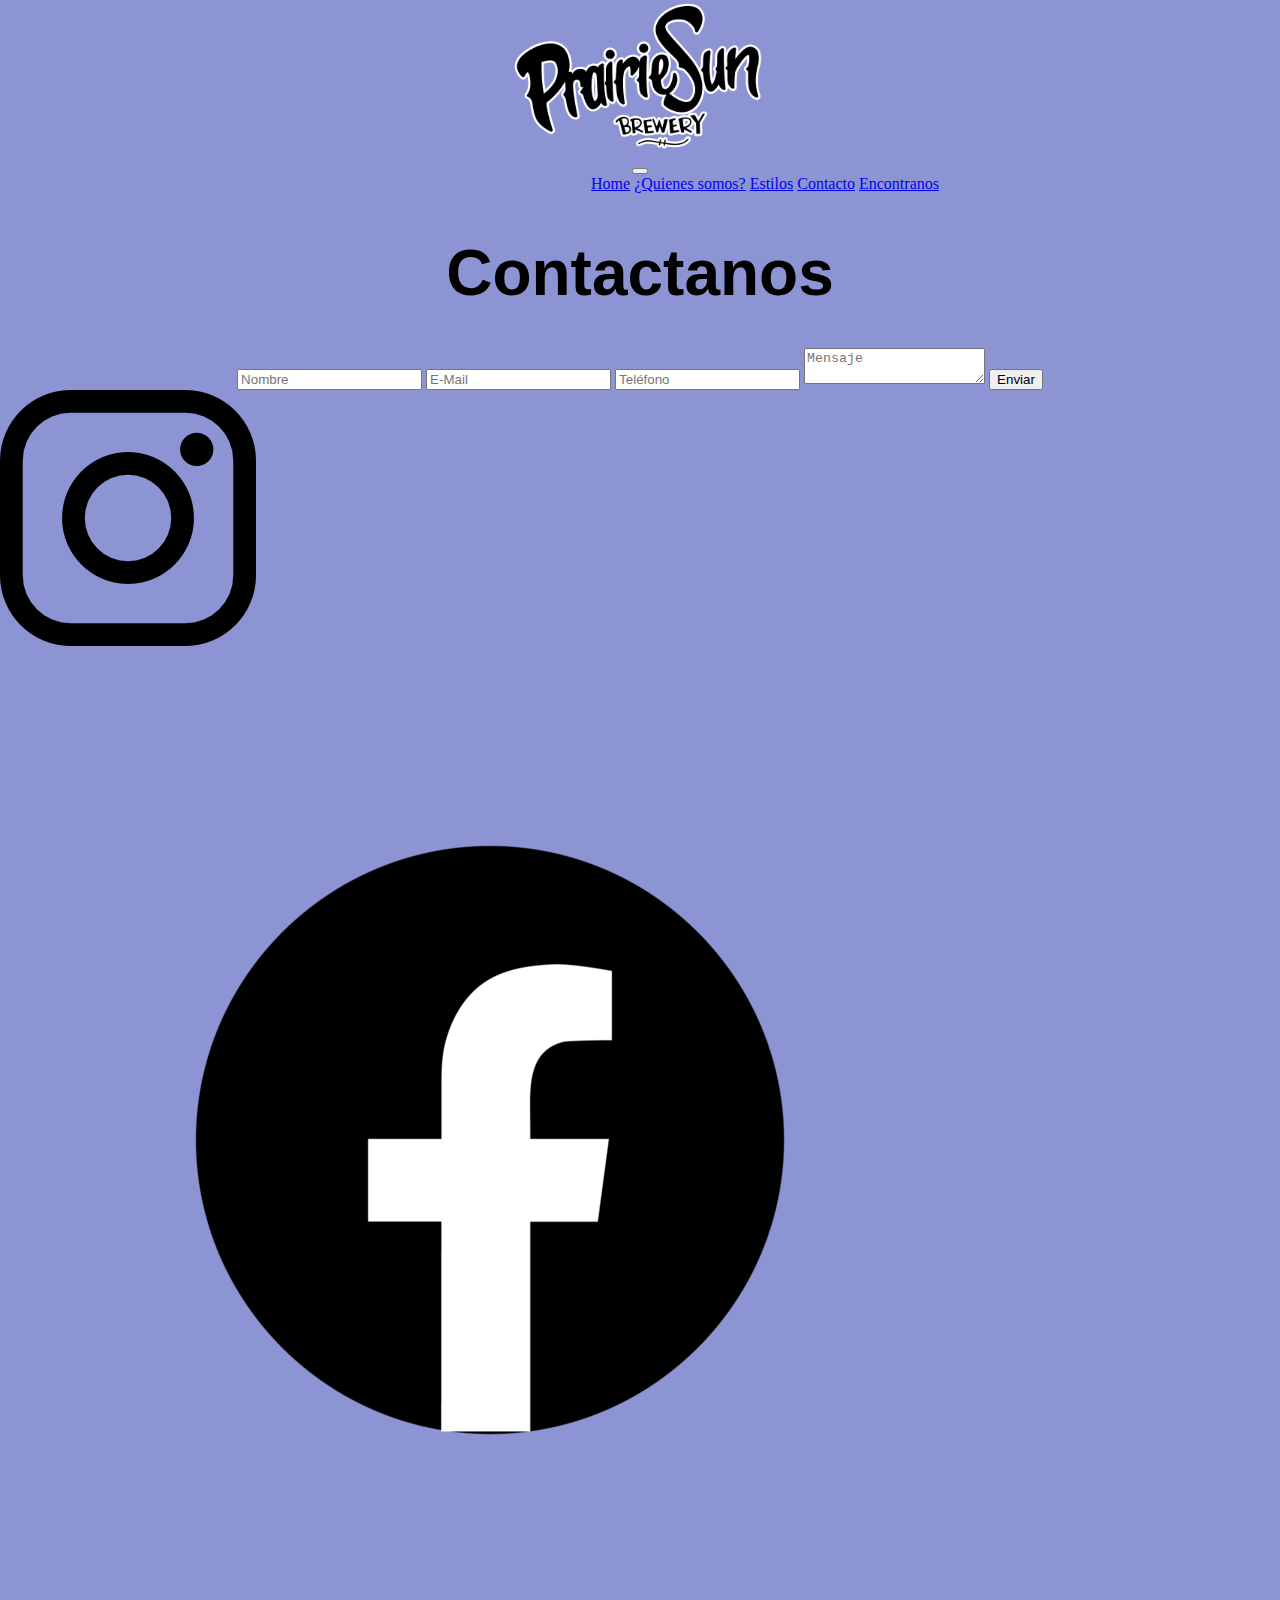
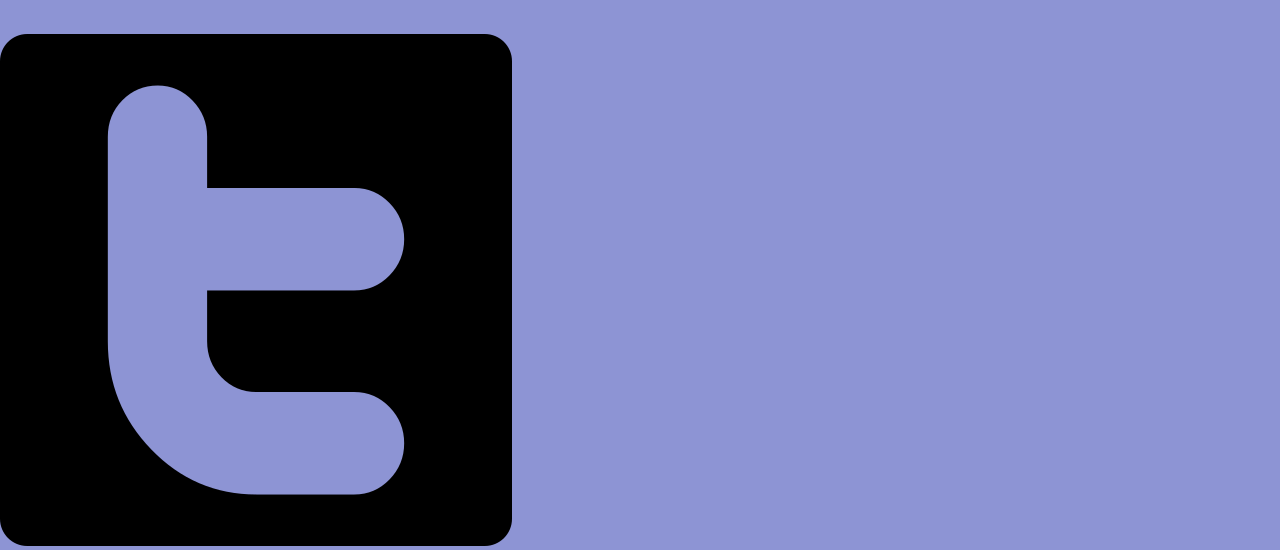
==== Secciones/Contacto.html @ 74720609 "primer commit" ====
<!DOCTYPE html>
<html lang="es">
    <head>
        <meta charset="UTF-8">
        <meta name="viewport" content="width=device-width, initial-scale=1.0">
        <link rel="stylesheet" href="../CSS/style.css">
        <link href="https://cdn.jsdelivr.net/npm/bootstrap@5.3.0/dist/css/bootstrap.min.css" rel="stylesheet" integrity="sha384-9ndCyUaIbzAi2FUVXJi0CjmCapSmO7SnpJef0486qhLnuZ2cdeRhO02iuK6FUUVM" crossorigin="anonymous">
        <title>Proyecto</title>
    </head>
<body>
    <Header>
        <img src="../Imagenes/8c0a12_cb9eb271af204c92bbd8583e2e8f9bdc~mv2.png" alt="logo cerveceria" class="logo">
        <nav class="navbar navbar-expand-lg bg-body-tertiary">
            <div class="container-fluid">
              <button class="navbar-toggler" type="button" data-bs-toggle="collapse" data-bs-target="#navbarNavAltMarkup" aria-controls="navbarNavAltMarkup" aria-expanded="false" aria-label="Toggle navigation">
                <span class="navbar-toggler-icon"></span>
              </button>
              <div class="collapse navbar-collapse navbarf" id="navbarNavAltMarkup">
                <div class="navbar-nav">
                  <a class="nav-link" href="../index.html">Home</a>
                  <a class="nav-link" href="./quienesSomos.html">¿Quienes somos?</a>
                  <a class="nav-link" href="./estilos.html">Estilos</a>
                  <a class="nav-link" href="./Contacto.html">Contacto</a>
                  <a class="nav-link" href="./Encontranos.html">Encontranos</a>
                </div>
              </div>
            </div>
          </nav>
        <h1>Contactanos</h1>
    <div class="contacto">
        <input type="text" name="campo_41566" placeholder="Nombre">
        <input type="email" name="campo_41567" placeholder="E-Mail">
        <input type="text" name="campo_41568" placeholder="Teléfono">
        <textarea name="campo_41569" placeholder="Mensaje"></textarea>
        <input class="btn btn-default" type="submit" name="campo_41570" value="Enviar">
    </div>
    </Header>
    <div> 
      <a href="https://www.instagram.com"> <img src="../Imagenes/87390.png" alt="insta" class="insta"></a>
    </div>
    <div>
        <a href="https://es-la.facebook.com"> <img src="../Imagenes/facebook-logo-facebook-icon-transparent-free-png.webp" alt="face" class="face"></a>
    </div>
    <div>
        <a href="https://twitter.com/?lang=es"> <img src="../Imagenes/49517.png" alt="tw" class="tw"></a>
    </div>
    <script src="https://cdn.jsdelivr.net/npm/bootstrap@5.3.0/dist/js/bootstrap.bundle.min.js" integrity="sha384-geWF76RCwLtnZ8qwWowPQNguL3RmwHVBC9FhGdlKrxdiJJigb/j/68SIy3Te4Bkz" crossorigin="anonymous"></script>
</body>
</html>
---- CSS/style.css ----
@font-face {
    font-family: Windsor;
    src: url(https://strange.com.ar/build/assets/windsoref-bold-webfont-0d8f37c4.woff2) format("woff2"),url(https://strange.com.ar/build/assets/windsoref-bold-webfont-0d8f37c4.woff2) format("woff");
    font-weight: 400;
    font-style: normal
}

html {
    height: 100%;
}

body {
    background-color: #8d94d4 !important;
    height: 100%;
    background-position: center;
    background-repeat: no-repeat;
    background-size: cover;
    position: relative;
    margin: 0;
}

header {
    text-align: center;
}

.logo {
    height: 17vh;
}

/*NavBar*/
.navbarf{
    margin-left: 250px;
    --bs-navbar-nav-link-padding-x: 6rem;
}

/*titulos*/
h1 {
    color: #000000;
    font-family: Windsor,sans-serif;
    font-size: 400%;
    margin-bottom: 3vw;
    text-align: center;
    position: relative;  
}

.latas{
     width:50vw;
     margin-left: 25%;
}

/*quienes somos*/
.sobreNosotros{
    font-size: 26px;
    color: #000000;
    line-height: 1.5;
    text-align: center;
    font-family: monospace;
}

/*Estilos*/
.estilos1{
    font-size: 30px;
    font-family: monospace;
    font-style: italic;
    text-shadow: #000000;
    text-decoration: underline;
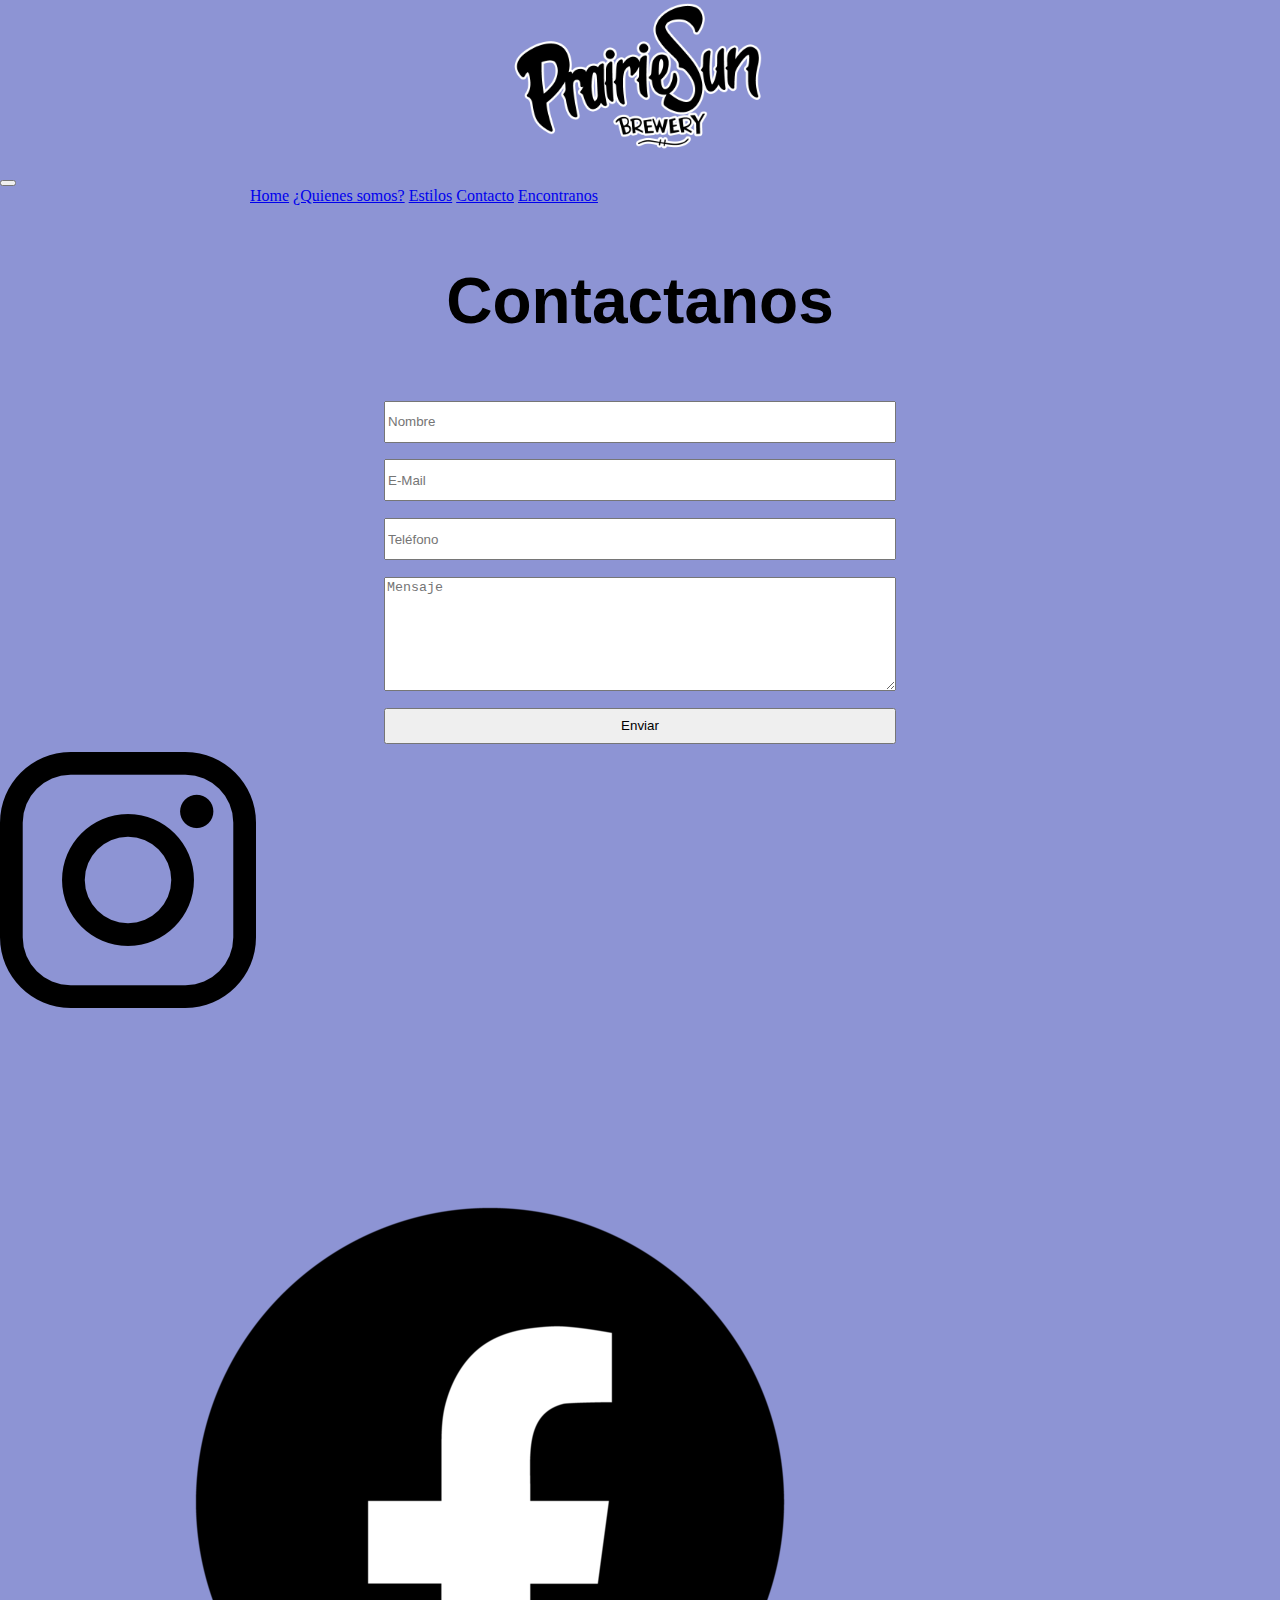
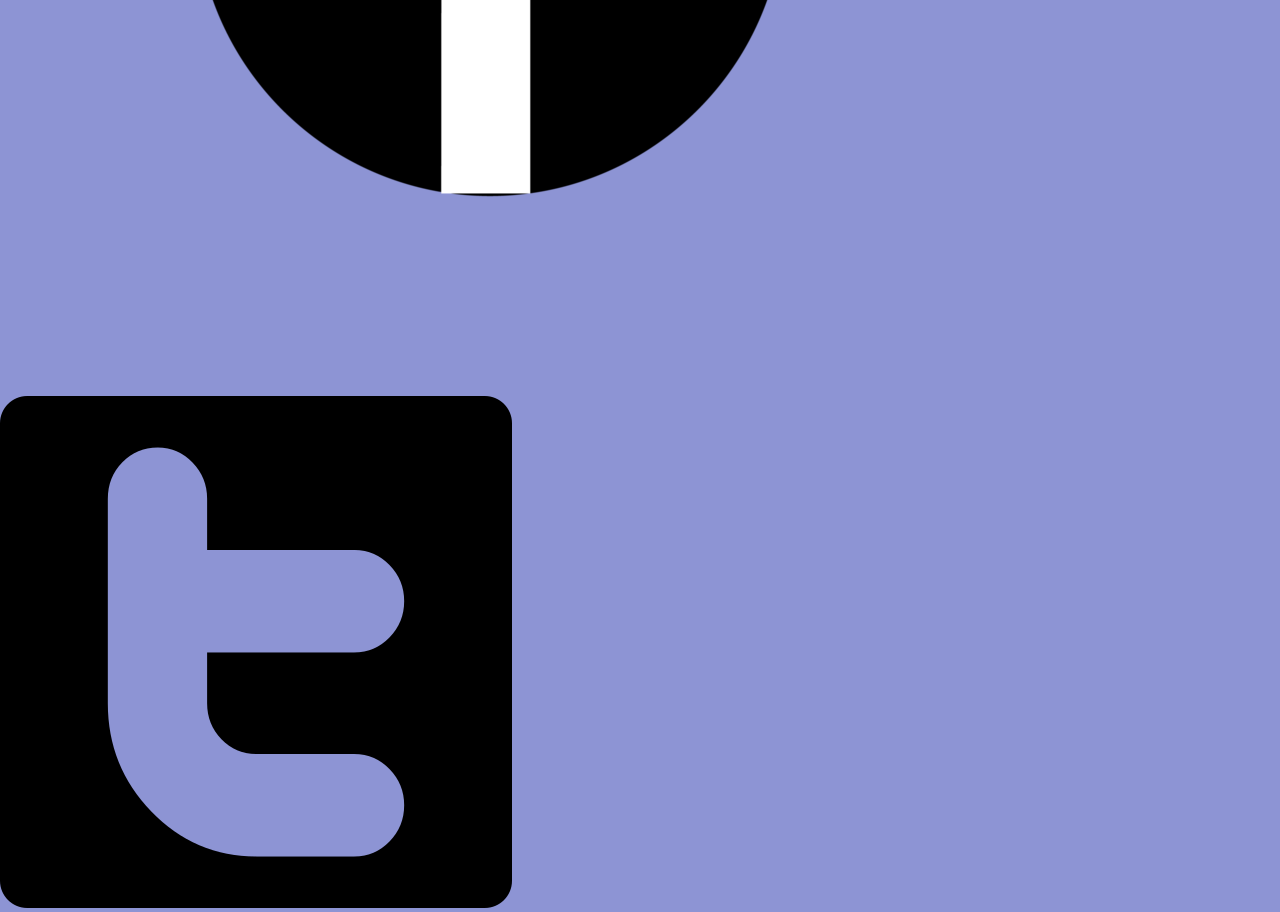
==== commit bc20bb93: "estilos" ====
--- a/Secciones/Contacto.html
+++ b/Secciones/Contacto.html
@@ -35,6 +35,8 @@
         <input class="btn btn-default" type="submit" name="campo_41570" value="Enviar">
     </div>
     </Header>
+
+
     <div> 
       <a href="https://www.instagram.com"> <img src="../Imagenes/87390.png" alt="insta" class="insta"></a>
     </div>
--- a/CSS/style.css
+++ b/CSS/style.css
@@ -20,11 +20,15 @@
 }
 
 header {
-    text-align: center;
+    display:flex;
+    flex-direction: column;
+   justify-content: center;
+   gap:1rem;
 }
 
 .logo {
     height: 17vh;
+    align-self: center;
 }
 
 /*NavBar*/
@@ -44,8 +48,30 @@
 }
 
 .latas{
-     width:50vw;
-     margin-left: 25%;
+    align-self: center;
+}
+
+/* Extra small devices (phones, 600px and down) */
+@media only screen and (max-width: 600px) {}
+
+/* Small devices (portrait tablets and large phones, 600px and up) */
+@media only screen and (min-width: 600px) {}
+
+/* Medium devices (landscape tablets, 768px and up) */
+@media only screen and (min-width: 768px) {}
+
+/* Large devices (laptops/desktops, 992px and up) */
+@media only screen and (min-width: 992px) {
+    .latas{
+        width: 50%;
+    }
+}
+
+/* Extra large devices (large laptops and desktops, 1200px and up) */
+@media only screen and (min-width: 1200px) {
+    .latas{
+        width: 50%;
+    }
 }
 
 /*quienes somos*/
@@ -58,9 +84,94 @@
 }
 
 /*Estilos*/
-.estilos1{
-    font-size: 30px;
-    font-family: monospace;
-    font-style: italic;
-    text-shadow: #000000;
+
+
+
+.cerveza1 {
+    
+    
+    
+   
+    
+}
+
+
+
+
+
+
+
+
+/*contactanos*/
+.contacto{
+    display: inline-flex;
+    flex-direction: column;
+    height: 40vh;
+    width: 40vw;
+    justify-content: space-around;
+    margin-left: 30%;
+}
+
+input {
+    height: 4vh;
+}
+
+textarea{
+    height: 12vh;
+}
+
+
+
+
+
+
+
+
+
+
+
+/*encontranos*/
+h3{
+    font-size: 200%;
+    text-align: center;
     text-decoration: underline;
+}
+
+.hora1{
+    font-size: 150%;
+    flex-grow: 1;
+    line-height: 2;
+    text-align: center;
+}
+
+.hora2{
+    text-align: center;
+    font-size: 150%;
+    flex-grow: 1;
+    line-height: 2;
+}
+
+.hora3{
+    text-align: center;
+    font-size: 150%;
+    flex-grow: 1;
+    line-height: 2; 
+}
+
+.direccion{
+    font-size: 200%;
+    line-height: 2;
+    text-align: center;
+}
+
+.mapa{
+    display: inline-block;
+    padding:5px;
+    box-sizing: border-box;
+    float:right
+}
+
+.mapa img {
+    width:200px;
+    margin-right: 200px;
+}
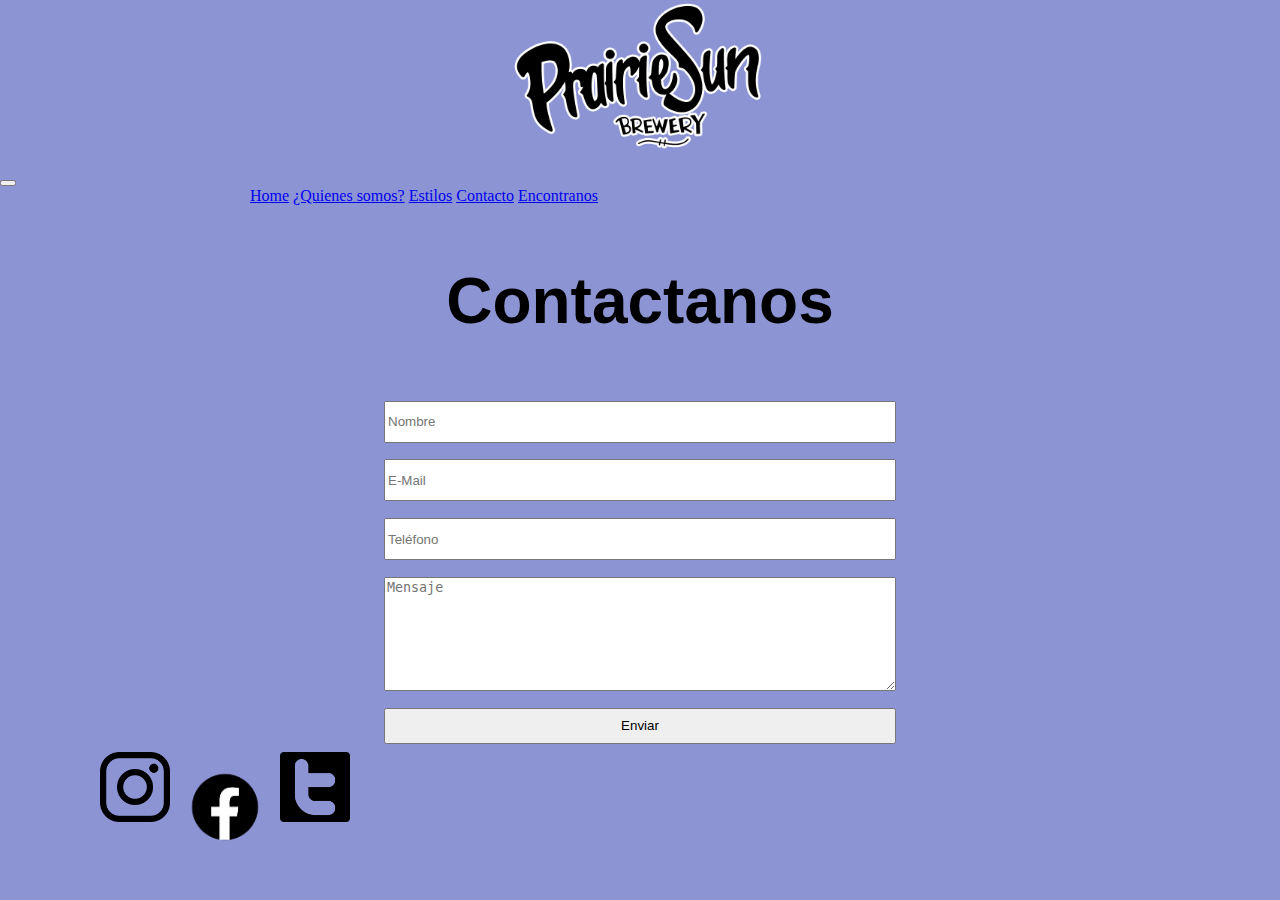
==== commit 39e2e504: "contacto" ====
--- a/Secciones/Contacto.html
+++ b/Secciones/Contacto.html
@@ -36,16 +36,28 @@
     </div>
     </Header>
 
+<div class="grid-loyout">
 
-    <div> 
-      <a href="https://www.instagram.com"> <img src="../Imagenes/87390.png" alt="insta" class="insta"></a>
-    </div>
-    <div>
-        <a href="https://es-la.facebook.com"> <img src="../Imagenes/facebook-logo-facebook-icon-transparent-free-png.webp" alt="face" class="face"></a>
-    </div>
-    <div>
-        <a href="https://twitter.com/?lang=es"> <img src="../Imagenes/49517.png" alt="tw" class="tw"></a>
-    </div>
+<div class="caja1"><a href="https://www.instagram.com"> <img src="../Imagenes/87390.png" alt="insta" height="70rem"></a></div>
+<div class="caja2"><a href="https://es-la.facebook.com"> <img src="../Imagenes/facebook-logo-facebook-icon-transparent-free-png.webp" alt="face" height="110rem"></a></div>
+<div class="caja3"><a href="https://twitter.com/?lang=es"> <img src="../Imagenes/49517.png" alt="tw" height="70rem"></a></div>
+
+
+
+
+
+</div>
+
+
+
+
+
+
+
+
+
+
+    
     <script src="https://cdn.jsdelivr.net/npm/bootstrap@5.3.0/dist/js/bootstrap.bundle.min.js" integrity="sha384-geWF76RCwLtnZ8qwWowPQNguL3RmwHVBC9FhGdlKrxdiJJigb/j/68SIy3Te4Bkz" crossorigin="anonymous"></script>
 </body>
 </html>--- a/CSS/style.css
+++ b/CSS/style.css
@@ -87,12 +87,21 @@
 
 
 
-.cerveza1 {
-    
-    
-    
-   
-    
+.estilos1 {
+    font-size: 25px;
+    font-family: monospace;
+    font-style: italic;
+    text-shadow: #000000;
+    text-decoration: underline;
+}
+
+.estilos2 {
+    font-size: 25px;
+    font-family: monospace;
+    font-style: italic;
+    text-shadow: #000000;
+    text-decoration: underline;
+
 }
 
 
@@ -120,6 +129,25 @@
     height: 12vh;
 }
 
+.grid-loyout{
+    display: grid;
+    grid-template-columns: auto auto auto;
+    
+    justify-content: flex-start;
+    margin-left: 100px;
+}
+
+.caja1{
+    
+
+.caja2{
+    
+    
+}
+
+.caja3{
+    
+}
 
 
 
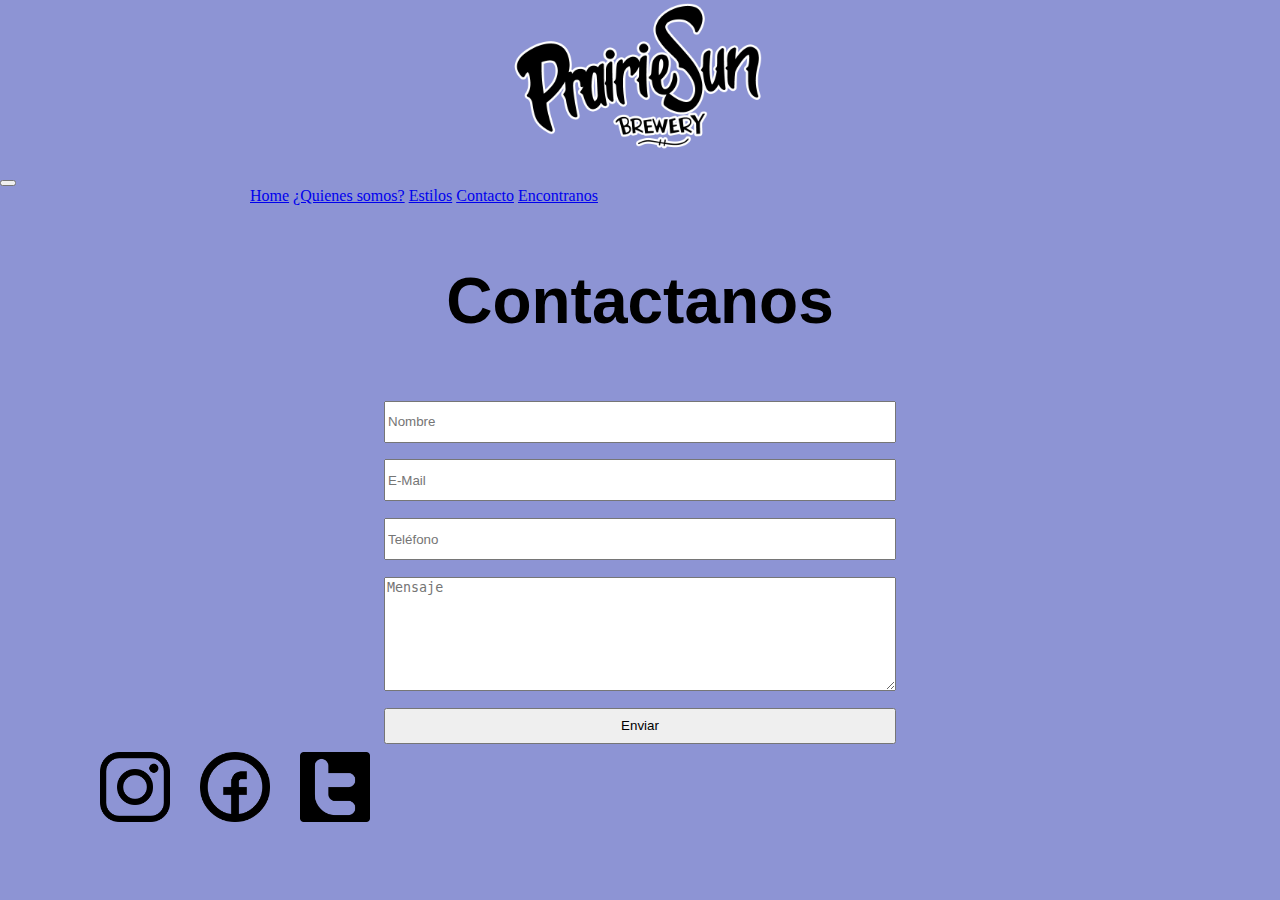
==== commit 5efab37e: "estilos 2" ====
--- a/Secciones/Contacto.html
+++ b/Secciones/Contacto.html
@@ -35,29 +35,11 @@
         <input class="btn btn-default" type="submit" name="campo_41570" value="Enviar">
     </div>
     </Header>
-
 <div class="grid-loyout">
-
-<div class="caja1"><a href="https://www.instagram.com"> <img src="../Imagenes/87390.png" alt="insta" height="70rem"></a></div>
-<div class="caja2"><a href="https://es-la.facebook.com"> <img src="../Imagenes/facebook-logo-facebook-icon-transparent-free-png.webp" alt="face" height="110rem"></a></div>
-<div class="caja3"><a href="https://twitter.com/?lang=es"> <img src="../Imagenes/49517.png" alt="tw" height="70rem"></a></div>
-
-
-
-
-
+<div><a href="https://www.instagram.com"> <img src="../Imagenes/87390.png" alt="insta" height="70rem"></a></div>
+<div><a href="https://es-la.facebook.com"> <img src="../Imagenes/Circle-Facebook-Logo-PNG-Picture.png" alt="face" height="70rem"></a></div>
+<div><a href="https://twitter.com/?lang=es"> <img src="../Imagenes/49517.png" alt="tw" height="70rem"></a></div>
 </div>
-
-
-
-
-
-
-
-
-
-
-    
     <script src="https://cdn.jsdelivr.net/npm/bootstrap@5.3.0/dist/js/bootstrap.bundle.min.js" integrity="sha384-geWF76RCwLtnZ8qwWowPQNguL3RmwHVBC9FhGdlKrxdiJJigb/j/68SIy3Te4Bkz" crossorigin="anonymous"></script>
 </body>
 </html>--- a/CSS/style.css
+++ b/CSS/style.css
@@ -85,14 +85,11 @@
 
 /*Estilos*/
 
-
-
 .estilos1 {
     font-size: 25px;
     font-family: monospace;
     font-style: italic;
     text-shadow: #000000;
-    text-decoration: underline;
 }
 
 .estilos2 {
@@ -100,8 +97,31 @@
     font-family: monospace;
     font-style: italic;
     text-shadow: #000000;
-    text-decoration: underline;
-
+}
+
+
+
+/* Extra small devices (phones, 600px and down) */
+@media only screen and (max-width: 600px) {}
+
+/* Small devices (portrait tablets and large phones, 600px and up) */
+@media only screen and (min-width: 600px) {}
+
+/* Medium devices (landscape tablets, 768px and up) */
+@media only screen and (min-width: 768px) {}
+
+/* Large devices (laptops/desktops, 992px and up) */
+@media only screen and (min-width: 992px) {
+    .latas{
+        width: 50%;
+    }
+}
+
+/* Extra large devices (large laptops and desktops, 1200px and up) */
+@media only screen and (min-width: 1200px) {
+    .latas{
+        width: 50%;
+    }
 }
 
 
@@ -132,31 +152,10 @@
 .grid-loyout{
     display: grid;
     grid-template-columns: auto auto auto;
-    
     justify-content: flex-start;
     margin-left: 100px;
-}
-
-.caja1{
-    
-
-.caja2{
-    
-    
-}
-
-.caja3{
-    
-}
-
-
-
-
-
-
-
-
-
+    gap: 30px;
+}
 
 /*encontranos*/
 h3{
